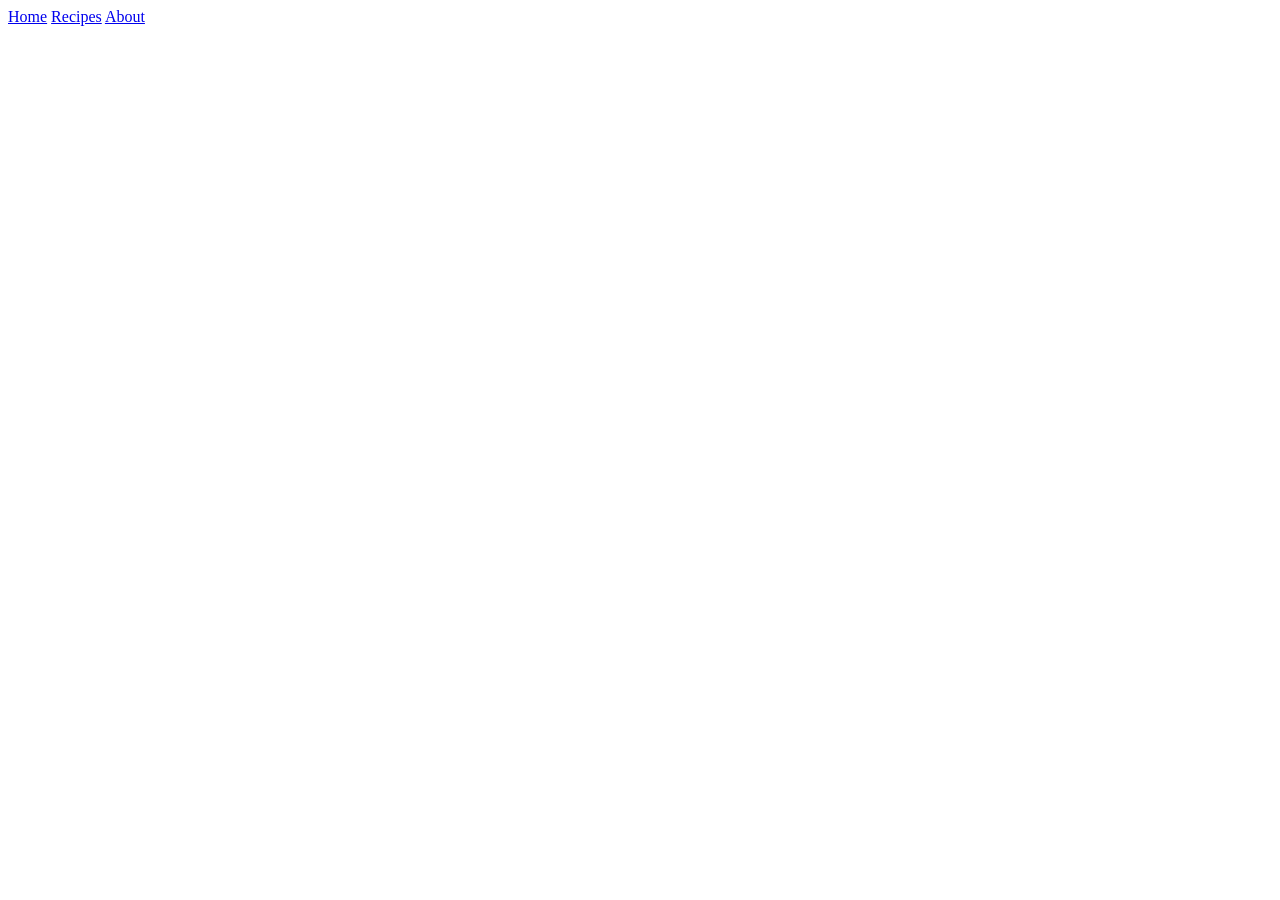
==== contact.html @ 0b48bd82 "Added the basis for the contact html" ====
<!DOCTYPE html>
<html lang="en">
<head>
<meta charset="UTF-8">
<title>About</title>
<link rel="stylesheet" href="styles.css">
</head>

<body>

<nav>
<a href="index.html">Home</a>
<a href="recipes.html">Recipes</a>
<a href="contact.html">About</a>
</nav>
---- styles.css ----
/* GENERAL STYLES */
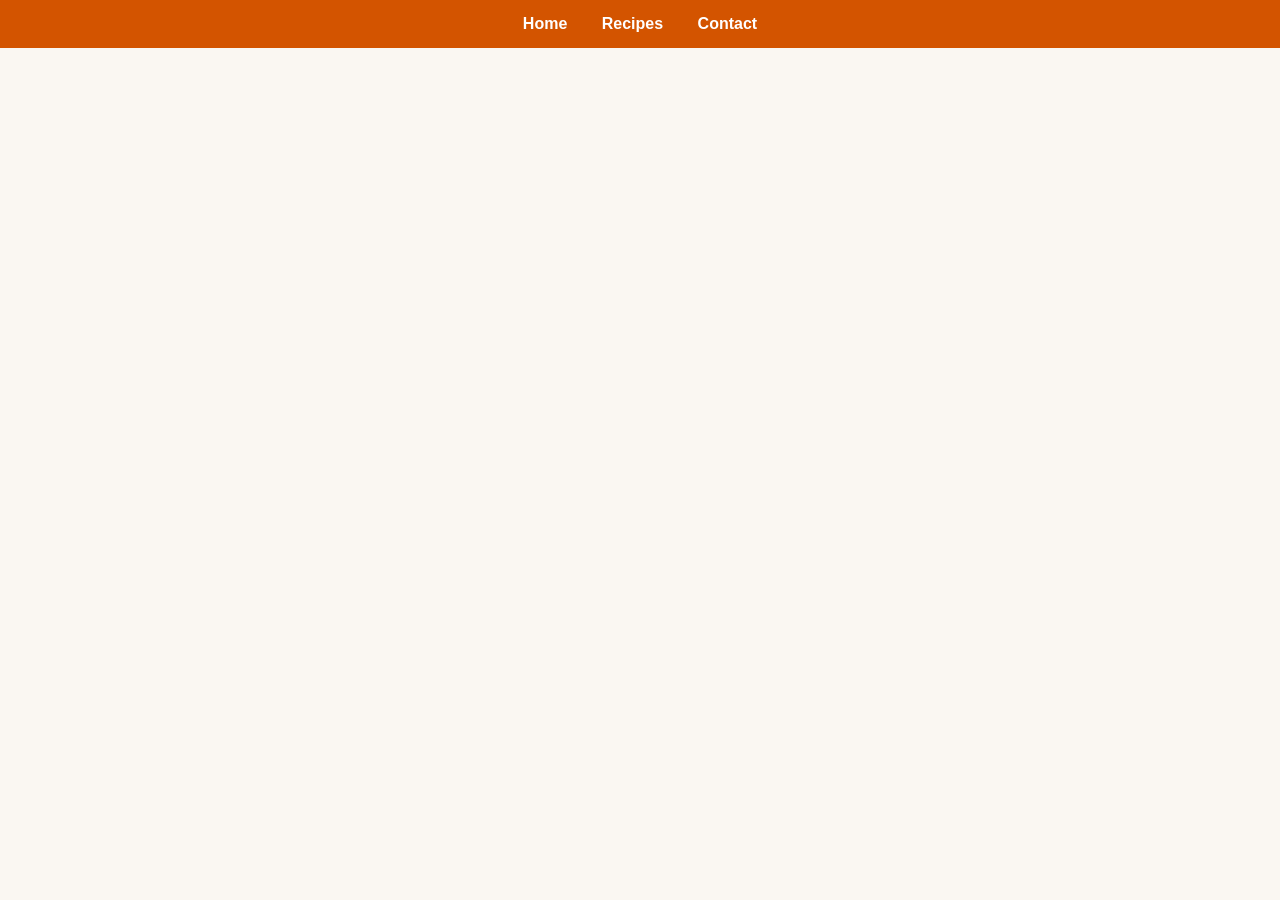
==== commit de19e957: "Changed header names" ====
--- a/contact.html
+++ b/contact.html
@@ -2,7 +2,7 @@
 <html lang="en">
 <head>
 <meta charset="UTF-8">
-<title>About</title>
+<title>Contact</title>
 <link rel="stylesheet" href="styles.css">
 </head>
 
@@ -11,5 +11,5 @@
 <nav>
 <a href="index.html">Home</a>
 <a href="recipes.html">Recipes</a>
-<a href="contact.html">About</a>
+<a href="contact.html">Contact</a>
 </nav>
--- a/styles.css
+++ b/styles.css
@@ -1 +1,177 @@
-/* GENERAL STYLES */+/* GENERAL STYLES */
+body{
+    font-family: Verdana, Tahoma, sans-serif;
+    margin:0;
+    background:#faf7f2;
+    color:#333;
+}
+
+/* NAVBAR */
+nav{
+    background:#d35400;
+    padding:15px;
+    text-align:center;
+}
+
+nav a{
+    color:white;
+    text-decoration:none;
+    margin:0 15px;
+    font-weight:bold;
+}
+
+nav a:hover{
+    text-decoration:underline;
+}
+
+/* HEADER */
+header{
+    text-align:center;
+    padding:60px 20px;
+    background:linear-gradient(to right,#ff9966,#ff5e62);
+    color:white;
+}
+
+header h1{
+    font-size:40px;
+}
+
+/* CONTAINER */
+.container{
+    width:85%;
+    margin:auto;
+    padding:30px 0;
+}
+
+/* GRID FOR CARDS */
+.grid{
+    display:grid;
+    grid-template-columns:repeat(auto-fit,minmax(250px,1fr));
+    gap:25px;
+}
+
+/* CARD STYLE */
+.card{
+    background:white;
+    border-radius:10px;
+    box-shadow:0 4px 12px rgba(0,0,0,0.1);
+    overflow:hidden;
+    transform:translateY(30px);
+    opacity:0;
+    animation:fadeSlide 0.7s forwards;
+}
+
+.card img{
+    width:100%;
+    height:180px;
+    object-fit:cover;
+}
+
+.card-content{
+    padding:15px;
+}
+
+.card h3{
+    margin-top:0;
+}
+
+/* CARD HOVER EFFECT */
+.card:hover{
+    transform:translateY(-5px);
+}
+
+/* FADE + SLIDE */
+@keyframes fadeSlide{
+    to{
+        opacity:1;
+        transform:translateY(0);
+    }
+}
+
+/* FLIP CARD */
+.flip-card{
+    perspective:1000px;
+}
+
+.flip-inner{
+    position:relative;
+    width:100%;
+    height:250px;
+    transition:transform 0.7s;
+    transform-style:preserve-3d;
+}
+
+.flip-card:hover .flip-inner{
+    transform:rotateY(180deg);
+}
+
+.flip-front, .flip-back{
+    position:absolute;
+    width:100%;
+    height:100%;
+    backface-visibility:hidden;
+    border-radius:10px;
+}
+
+.flip-front{
+    background:white;
+}
+
+.flip-front img{
+    width:100%;
+    height:100%;
+    object-fit:cover;
+}
+
+.flip-back{
+    background:#ff9966;
+    color:white;
+    transform:rotateY(180deg);
+    display:flex;
+    align-items:center;
+    justify-content:center;
+    text-align:center;
+    padding:15px;
+}
+
+/* RECIPE DETAIL LAYOUT */
+.recipe-layout{
+    display:grid;
+    grid-template-columns:1fr 2fr;
+    gap:40px;
+}
+
+/* INGREDIENTS */
+.ingredients{
+    background:white;
+    padding:20px;
+    border-radius:10px;
+    box-shadow:0 3px 10px rgba(0,0,0,0.1);
+}
+
+.ingredients h2{
+    border-bottom:2px solid #ff9966;
+    padding-bottom:5px;
+}
+
+/* STEPS */
+.steps{
+    background:white;
+    padding:20px;
+    border-radius:10px;
+    box-shadow:0 3px 10px rgba(0,0,0,0.1);
+}
+
+.steps h2{
+    border-bottom:2px solid #ff9966;
+    padding-bottom:5px;
+}
+
+/* FOOTER */
+footer{
+    text-align:center;
+    padding:20px;
+    margin-top:40px;
+    background:#333;
+    color:white;
+}
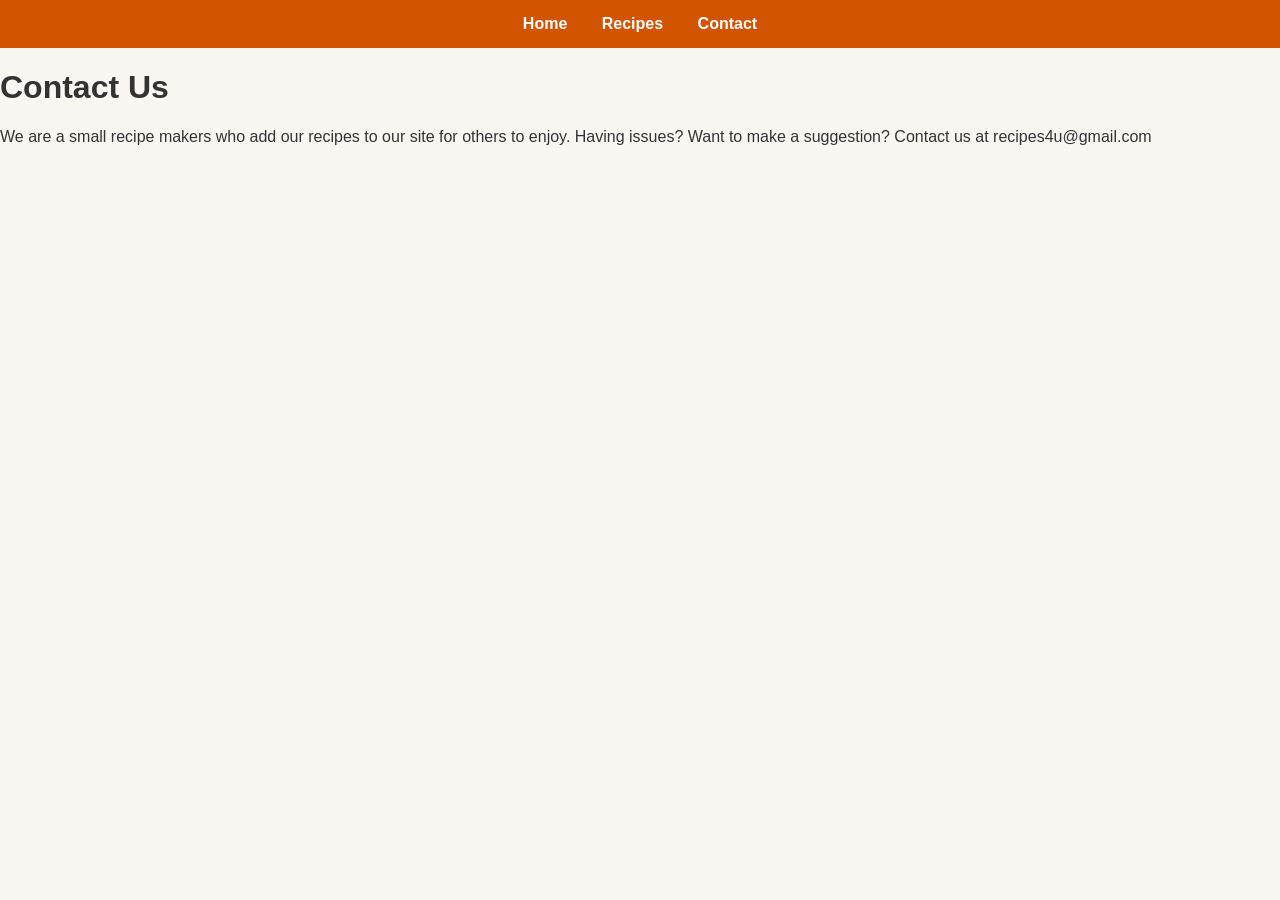
==== commit 3c08cb1d: "Added contact page and filled with information" ====
--- a/contact.html
+++ b/contact.html
@@ -12,4 +12,9 @@
 <a href="index.html">Home</a>
 <a href="recipes.html">Recipes</a>
 <a href="contact.html">Contact</a>
-</nav>+</nav>
+
+<h1>Contact Us</h1>
+<p>We are a small recipe makers who add our recipes to our site for others to enjoy.
+    Having issues? Want to make a suggestion? Contact us at recipes4u@gmail.com
+</p>
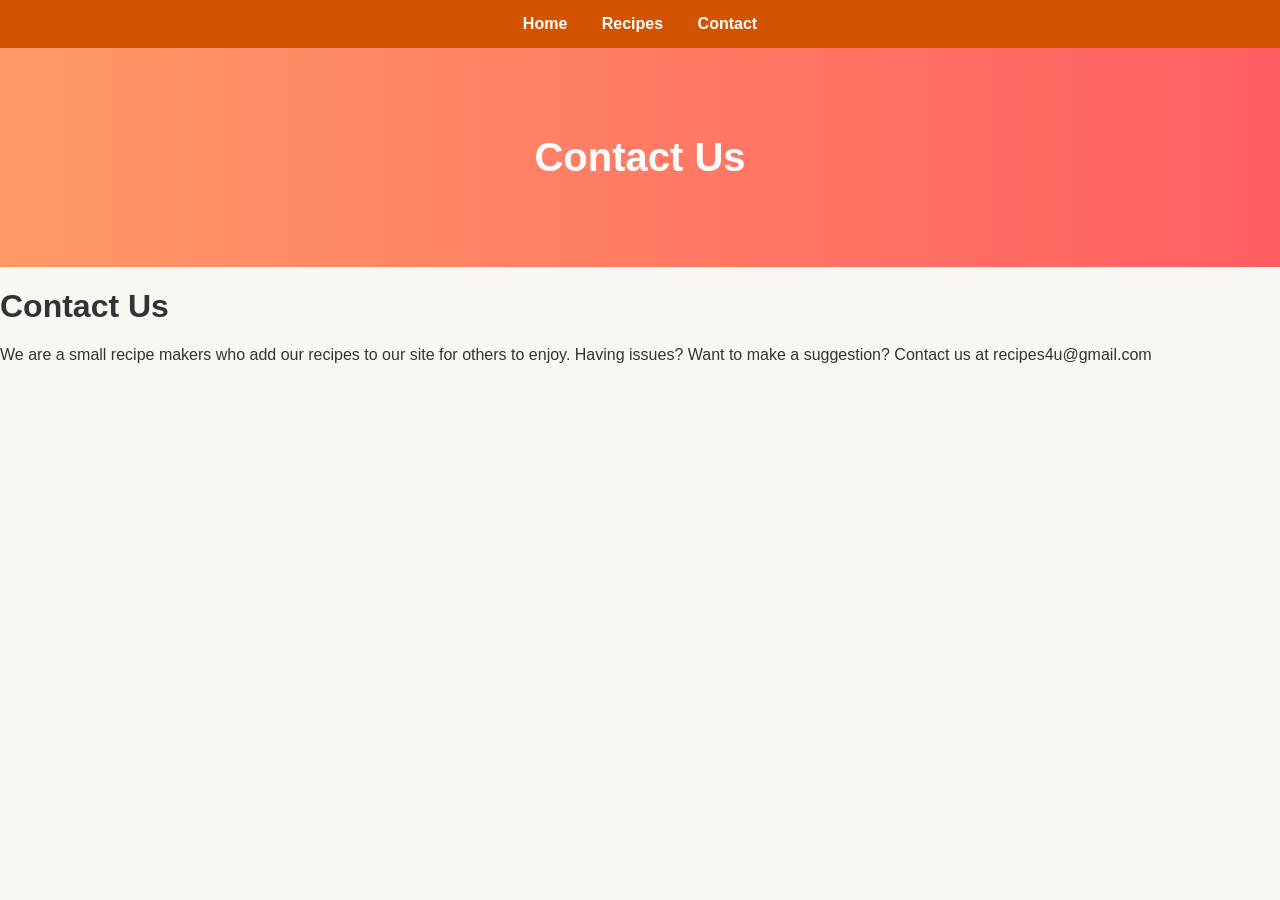
==== commit 0d5bee15: "Added header to contact" ====
--- a/contact.html
+++ b/contact.html
@@ -13,7 +13,9 @@
 <a href="recipes.html">Recipes</a>
 <a href="contact.html">Contact</a>
 </nav>
-
+<header>
+<h1>Contact Us</h1>
+</header>
 <h1>Contact Us</h1>
 <p>We are a small recipe makers who add our recipes to our site for others to enjoy.
     Having issues? Want to make a suggestion? Contact us at recipes4u@gmail.com
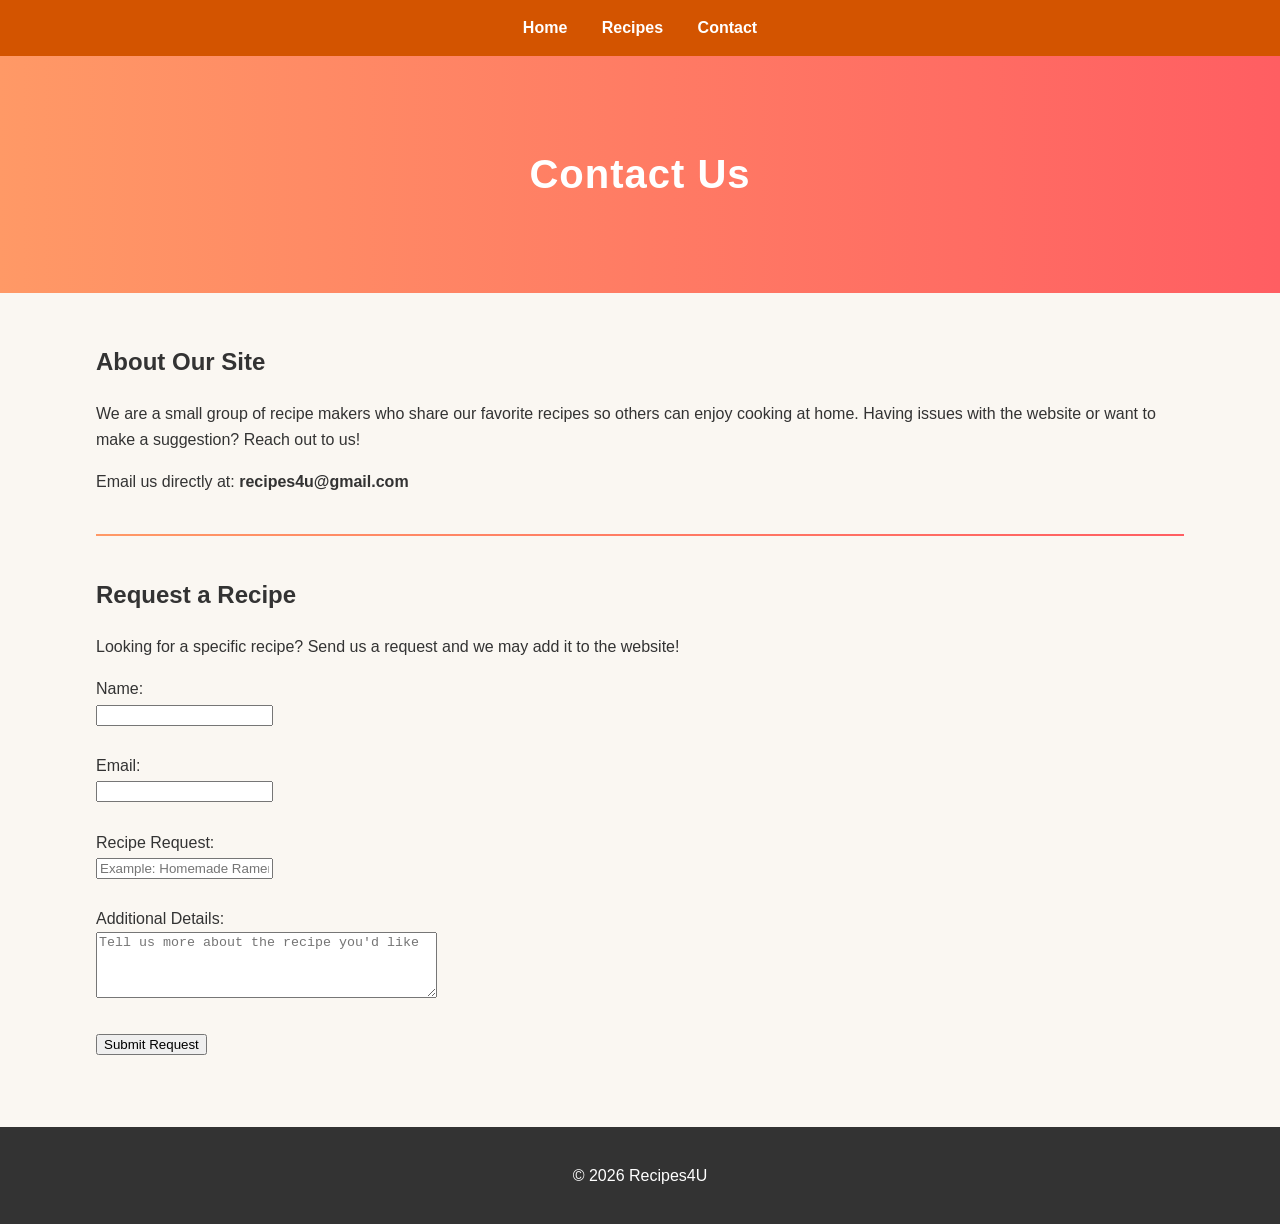
==== commit 5b5e5382: "Added a nice contact form to contact html" ====
--- a/contact.html
+++ b/contact.html
@@ -1,3 +1,4 @@
+
 <!DOCTYPE html>
 <html lang="en">
 <head>
@@ -13,10 +14,64 @@
 <a href="recipes.html">Recipes</a>
 <a href="contact.html">Contact</a>
 </nav>
+
 <header>
 <h1>Contact Us</h1>
 </header>
-<h1>Contact Us</h1>
-<p>We are a small recipe makers who add our recipes to our site for others to enjoy.
-    Having issues? Want to make a suggestion? Contact us at recipes4u@gmail.com
-</p>+
+<div class="container">
+
+<h2>About Our Site</h2>
+
+<p>
+We are a small group of recipe makers who share our favorite recipes so others can enjoy cooking at home.
+Having issues with the website or want to make a suggestion? Reach out to us!
+</p>
+
+<p>
+Email us directly at: <strong>recipes4u@gmail.com</strong>
+</p>
+
+<hr>
+
+<h2>Request a Recipe</h2>
+
+<p>
+Looking for a specific recipe? Send us a request and we may add it to the website!
+</p>
+
+<form>
+
+<label for="name">Name:</label><br>
+<input type="text" id="name" name="name" required>
+
+<br><br>
+
+<label for="email">Email:</label><br>
+<input type="email" id="email" name="email" required>
+
+<br><br>
+
+<label for="recipe">Recipe Request:</label><br>
+<input type="text" id="recipe" name="recipe" placeholder="Example: Homemade Ramen">
+
+<br><br>
+
+<label for="message">Additional Details:</label><br>
+<textarea id="message" name="message" rows="4" cols="40" placeholder="Tell us more about the recipe you'd like"></textarea>
+
+<br><br>
+
+<button type="submit">Submit Request</button>
+
+</form>
+
+</div>
+
+<footer>
+<p>© 2026 Recipes4U</p>
+</footer>
+
+</body>
+</html>
+
--- a/styles.css
+++ b/styles.css
@@ -4,6 +4,7 @@
     margin:0;
     background:#faf7f2;
     color:#333;
+    line-height:1.6;
 }
 
 /* NAVBAR */
@@ -11,6 +12,7 @@
     background:#d35400;
     padding:15px;
     text-align:center;
+    box-shadow:0 3px 8px rgba(0,0,0,0.2);
 }
 
 nav a{
@@ -18,10 +20,11 @@
     text-decoration:none;
     margin:0 15px;
     font-weight:bold;
+    transition:color 0.3s ease;
 }
 
 nav a:hover{
-    text-decoration:underline;
+    color:#ffd7b5;
 }
 
 /* HEADER */
@@ -34,6 +37,7 @@
 
 header h1{
     font-size:40px;
+    letter-spacing:1px;
 }
 
 /* CONTAINER */
@@ -41,6 +45,7 @@
     width:85%;
     margin:auto;
     padding:30px 0;
+    animation:fadeIn 0.8s ease;
 }
 
 /* GRID FOR CARDS */
@@ -59,12 +64,14 @@
     transform:translateY(30px);
     opacity:0;
     animation:fadeSlide 0.7s forwards;
+    transition:transform 0.3s ease, box-shadow 0.3s ease;
 }
 
 .card img{
     width:100%;
     height:180px;
     object-fit:cover;
+    transition:transform 0.4s ease;
 }
 
 .card-content{
@@ -77,7 +84,12 @@
 
 /* CARD HOVER EFFECT */
 .card:hover{
-    transform:translateY(-5px);
+    transform:translateY(-8px);
+    box-shadow:0 10px 20px rgba(0,0,0,0.2);
+}
+
+.card:hover img{
+    transform:scale(1.05);
 }
 
 /* FADE + SLIDE */
@@ -88,6 +100,18 @@
     }
 }
 
+/* PAGE FADE */
+@keyframes fadeIn{
+    from{
+        opacity:0;
+        transform:translateY(20px);
+    }
+    to{
+        opacity:1;
+        transform:translateY(0);
+    }
+}
+
 /* FLIP CARD */
 .flip-card{
     perspective:1000px;
@@ -132,6 +156,7 @@
     justify-content:center;
     text-align:center;
     padding:15px;
+    font-weight:bold;
 }
 
 /* RECIPE DETAIL LAYOUT */
@@ -147,6 +172,12 @@
     padding:20px;
     border-radius:10px;
     box-shadow:0 3px 10px rgba(0,0,0,0.1);
+    transition:transform 0.3s ease, box-shadow 0.3s ease;
+}
+
+.ingredients:hover{
+    transform:translateY(-5px);
+    box-shadow:0 10px 18px rgba(0,0,0,0.15);
 }
 
 .ingredients h2{
@@ -160,6 +191,12 @@
     padding:20px;
     border-radius:10px;
     box-shadow:0 3px 10px rgba(0,0,0,0.1);
+    transition:transform 0.3s ease, box-shadow 0.3s ease;
+}
+
+.steps:hover{
+    transform:translateY(-5px);
+    box-shadow:0 10px 18px rgba(0,0,0,0.15);
 }
 
 .steps h2{
@@ -167,6 +204,35 @@
     padding-bottom:5px;
 }
 
+/* LIST STYLING */
+ul, ol{
+    padding-left:20px;
+}
+
+li{
+    margin-bottom:8px;
+}
+
+/* RECIPE IMAGES */
+.container img{
+    border-radius:10px;
+    margin:15px 0;
+    transition:transform 0.4s ease, box-shadow 0.4s ease;
+}
+
+.container img:hover{
+    transform:scale(1.05);
+    box-shadow:0 8px 20px rgba(0,0,0,0.2);
+}
+
+/* SECTION DIVIDER */
+hr{
+    border:none;
+    height:2px;
+    background:linear-gradient(to right,#ff9966,#ff5e62);
+    margin:40px 0;
+}
+
 /* FOOTER */
 footer{
     text-align:center;
